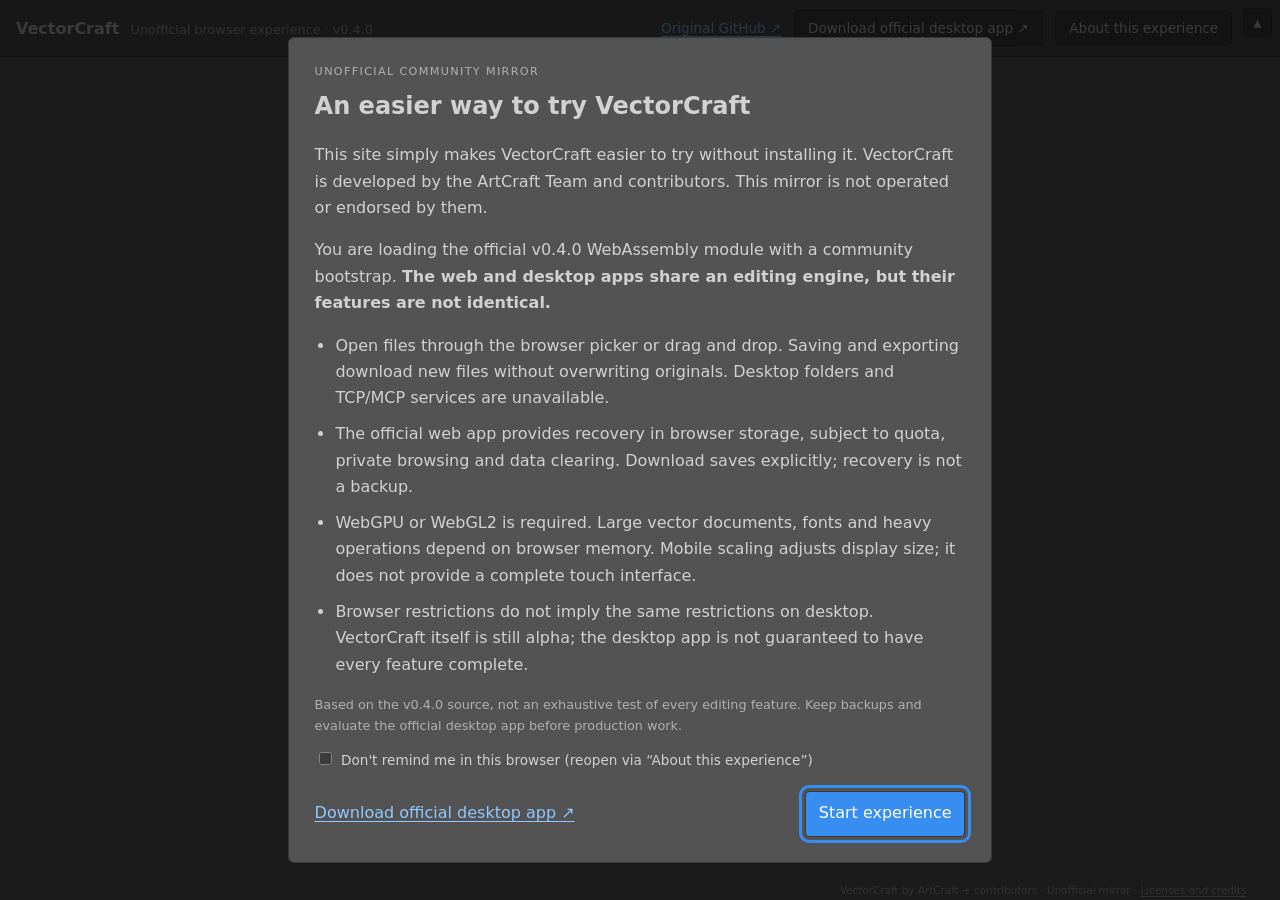
==== index.html @ 3d4a6297 "feat(hosting): bootstrap verified upstream modules without frames - Fetch pinned upstream Wasm durin" ====
<!doctype html>
<html lang="en">
<head>
  <meta charset="utf-8">
  <meta name="viewport" content="width=device-width, initial-scale=1">
  <meta name="description" content="An unofficial browser experience of VectorCraft using the official WebAssembly module with a community bootstrap. VectorCraft is made by the ArtCraft Team and contributors.">
  <title>VectorCraft · Unofficial browser experience</title>
  <link rel="stylesheet" href="./site.css">
  <script src="./delivery-config.js" defer></script>
  <script src="./site.js" defer></script>
</head>
<body>
  <button id="toggle-toolbar" type="button" aria-controls="site-toolbar" aria-expanded="true" title="Collapse site toolbar">▴</button>
  <header class="toolbar" id="site-toolbar">
    <div class="identity"><strong>VectorCraft</strong><span data-i18n="badge">Unofficial browser experience · v0.4.0</span></div>
    <nav aria-label="Original project and site information" data-i18n-aria="navigation">
      <a href="https://github.com/storytold/vectorcraft" target="_blank" rel="noopener noreferrer" data-i18n="source">Original GitHub ↗</a>
      <a class="download" href="https://github.com/storytold/vectorcraft/releases/latest" target="_blank" rel="noopener noreferrer" data-i18n="download">Download official desktop app ↗</a>
      <button id="show-notice" type="button" data-i18n="notice">About this experience</button>
    </nav>
  </header>
  <main id="editor-container" aria-label="VectorCraft editor" data-i18n-aria="editor">
    <div id="mobile-controls">
      <label for="editor-scale" data-i18n="zoom">Editor zoom</label>
      <select id="editor-scale"><option value="auto" data-i18n="fit">Fit width</option><option value="0.5">50%</option><option value="0.75">75%</option><option value="1">100%</option></select>
      <output id="editor-scale-value" for="editor-scale"></output>
      <span class="note" data-i18n="rotate">Landscape works best</span>
    </div>
    <div id="editor-host"><p id="editor-placeholder" data-i18n="placeholder">Read the notice, then select “Start experience” to load the editor.</p></div>
    <section id="host-loading" hidden aria-live="polite" aria-label="Loading VectorCraft">
      <div class="loading-card">
        <h2 id="loading-title">Preparing VectorCraft…</h2>
        <progress id="loading-progress" max="100" aria-label="Application download progress"></progress>
        <p id="loading-detail">Preparing the download…</p>
        <p id="loading-time" class="note"></p>
        <p id="loading-note" class="note">The first download is large. Keep this tab open; later visits can use a local cache.</p>
        <div class="actions"><button id="retry-load" type="button" data-i18n="retry">Reload</button><a href="https://github.com/storytold/vectorcraft/releases/latest" target="_blank" rel="noopener noreferrer" data-i18n="download">Download official desktop app ↗</a></div>
      </div>
    </section>
  </main>
  <footer><span data-i18n="credit">VectorCraft by ArtCraft + contributors · Unofficial mirror · </span><a href="./app/NOTICE" target="_blank" rel="noopener" data-i18n="licenses">Licenses and credits</a></footer>
  <dialog id="notice" aria-labelledby="notice-title">
    <form method="dialog">
      <p class="eyebrow">UNOFFICIAL COMMUNITY MIRROR</p>
      <h1 id="notice-title" data-i18n="heading">An easier way to try VectorCraft</h1>
      <p data-i18n="purpose">This site simply makes VectorCraft easier to try without installing it. VectorCraft is developed by the ArtCraft Team and contributors. This mirror is not operated or endorsed by them.</p>
      <p><span data-i18n="build">You are loading the official v0.4.0 WebAssembly module with a community bootstrap. </span><strong data-i18n="parity">The web and desktop apps share an editing engine, but their features are not identical.</strong></p>
      <ul>
        <li data-i18n="files">Open files through the browser picker or drag and drop. Saving and exporting download new files without overwriting originals. Desktop folders and TCP/MCP services are unavailable.</li>
        <li data-i18n="persistence">The official web app provides recovery in browser storage, subject to quota, private browsing and data clearing. Download saves explicitly; recovery is not a backup.</li>
        <li data-i18n="performance">WebGPU or WebGL2 is required. Large vector documents, fonts and heavy operations depend on browser memory. Mobile scaling adjusts display size; it does not provide a complete touch interface.</li>
        <li data-i18n="alpha">Browser restrictions do not imply the same restrictions on desktop. VectorCraft itself is still alpha; the desktop app is not guaranteed to have every feature complete.</li>
      </ul>
      <p class="note" data-i18n="evidence">Based on the v0.4.0 source, not an exhaustive test of every editing feature. Keep backups and evaluate the official desktop app before production work.</p>
      <p id="storage-warning" class="note" hidden data-i18n="storage">Your browser blocks preference storage; this notice will return next visit.</p>
      <label class="remember"><input id="remember-notice" type="checkbox"><span data-i18n="remember">Don't remind me in this browser (reopen via “About this experience”)</span></label>
      <div class="actions"><a href="https://github.com/storytold/vectorcraft/releases/latest" target="_blank" rel="noopener noreferrer" data-i18n="download">Download official desktop app ↗</a><button id="start-editor" value="continue" autofocus data-i18n="start">Start experience</button></div>
    </form>
  </dialog>
  <noscript>This experience requires JavaScript and WebAssembly. You can also <a href="https://github.com/storytold/vectorcraft/releases/latest">download the official desktop app</a>.</noscript>
</body>
</html>
---- site.css ----
/* VectorCraft v0.4.0 default MediumDark tokens from crates/ui-egui/src/theme.rs. */
:root { --chrome: #535353; --dock: #424242; --canvas: #606060; --field: #454545; --border: #383838; --hover: #606060; --text: #d1d1d1; --muted: #b0b0b0; --accent: #378ef0; color-scheme: dark; font-family: system-ui, sans-serif; background: var(--chrome); color: var(--text); }
* { box-sizing: border-box; }
body { margin: 0; height: 100dvh; display: grid; grid-template-rows: auto minmax(0, 1fr); }
a { color: #91c8ff; text-underline-offset: .2em; }
button, .download { border: 1px solid var(--border); border-radius: 4px; padding: .55rem .8rem; background: var(--field); color: var(--text); font: inherit; cursor: pointer; text-decoration: none; }
button:hover, .download:hover { background: var(--hover); }
:focus-visible { outline: 3px solid var(--accent); outline-offset: 3px; }
.toolbar { display: flex; flex-wrap: wrap; align-items: center; justify-content: space-between; gap: .7rem; padding: .65rem 3rem .65rem 1rem; border-bottom: 1px solid var(--dock); }
.toolbar[hidden] { display: none; }
body.toolbar-collapsed { grid-template-rows: minmax(0, 1fr); }
#toggle-toolbar { position: absolute; top: .5rem; right: .5rem; z-index: 5; width: 1.8rem; height: 1.8rem; padding: 0; }
/* Keep the toggle in its own gutter; do not overlay editor controls. */
body.toolbar-collapsed main { margin-right: 1.8rem; }
body.toolbar-collapsed #toggle-toolbar { top: .2rem; right: .15rem; width: 1.5rem; height: 1.5rem; }
.identity { display: flex; flex-wrap: wrap; align-items: baseline; gap: .7rem; }
.identity span, footer, .note { color: var(--muted); font-size: .8rem; }
nav { display: flex; flex-wrap: wrap; align-items: center; gap: .8rem; font-size: .85rem; }
main { position: relative; min-height: 0; background: var(--canvas); }
#editor-host { position: relative; height: 100%; overflow: hidden; }
#mobile-controls { display: none; }
#editor-placeholder { padding: 2rem; text-align: center; }
#editor-surface { position: relative; width: 100%; height: 100%; }
#editor-surface canvas { position: absolute; inset: 0; width: 100%; height: 100%; display: block; outline: none; }
footer { position: absolute; right: 2.1rem; bottom: .15rem; z-index: 4; max-width: 65vw; padding: 0; color: var(--muted); font-size: .65rem; line-height: 1.3; text-align: right; pointer-events: none; }
footer a { color: inherit; pointer-events: auto; }
dialog { width: min(44rem, calc(100% - 2rem)); max-height: calc(100dvh - 2rem); padding: 1.6rem; border: 1px solid var(--border); border-radius: 6px; background: var(--chrome); color: var(--text); line-height: 1.65; }
dialog::backdrop { background: rgb(0 0 0 / .72); }
h1 { font-size: 1.5rem; margin: .3rem 0 1rem; }
.eyebrow { color: var(--muted); font-size: .7rem; letter-spacing: .12em; margin: 0; }
ul { padding-left: 1.3rem; }
li + li { margin-top: .6rem; }
.remember { display: flex; align-items: baseline; gap: .4rem; font-size: .85rem; }
.actions { display: flex; flex-wrap: wrap; justify-content: space-between; align-items: center; gap: 1rem; margin-top: 1.2rem; }
#start-editor { background: var(--accent); color: white; }
#host-loading:not([hidden]) { position: absolute; inset: 0; display: grid; place-items: center; padding: 1rem; background: var(--canvas); }
.loading-card { width: min(32rem, 100%); line-height: 1.6; }
.loading-card h2 { font-size: 1.2rem; }
progress { width: 100%; height: .8rem; accent-color: var(--accent); }
#loading-detail { font-variant-numeric: tabular-nums; }
@media (max-width: 600px) { .toolbar { padding: .5rem 2.8rem .5rem .5rem; } nav { gap: .5rem; } dialog { padding: 1rem; } footer { max-width: 80vw; font-size: .55rem; } }
@media (max-width: 900px) {
  body.toolbar-collapsed main { margin-right: 0; }
  main { --mobile-controls-height: 2.25rem; overflow: hidden; }
  #mobile-controls { position: absolute; inset: 0 0 auto; height: var(--mobile-controls-height); display: flex; align-items: center; gap: .4rem; padding: .2rem 2.5rem .2rem .4rem; background: var(--chrome); font-size: .75rem; white-space: nowrap; }
  #mobile-controls select { min-height: 1.75rem; font: inherit; color: var(--text); background: var(--field); border: 1px solid var(--border); border-radius: 4px; }
  #mobile-controls .note { font-size: .65rem; }
  #editor-host { position: absolute; inset: var(--mobile-controls-height) 0 0; height: auto; overflow: hidden; }
  #editor-surface { width: calc(100% / var(--editor-scale, 1)); height: calc(100% / var(--editor-scale, 1)); transform: scale(var(--editor-scale, 1)); transform-origin: top left; }
  body.toolbar-collapsed #toggle-toolbar { top: .35rem; right: .3rem; }
}
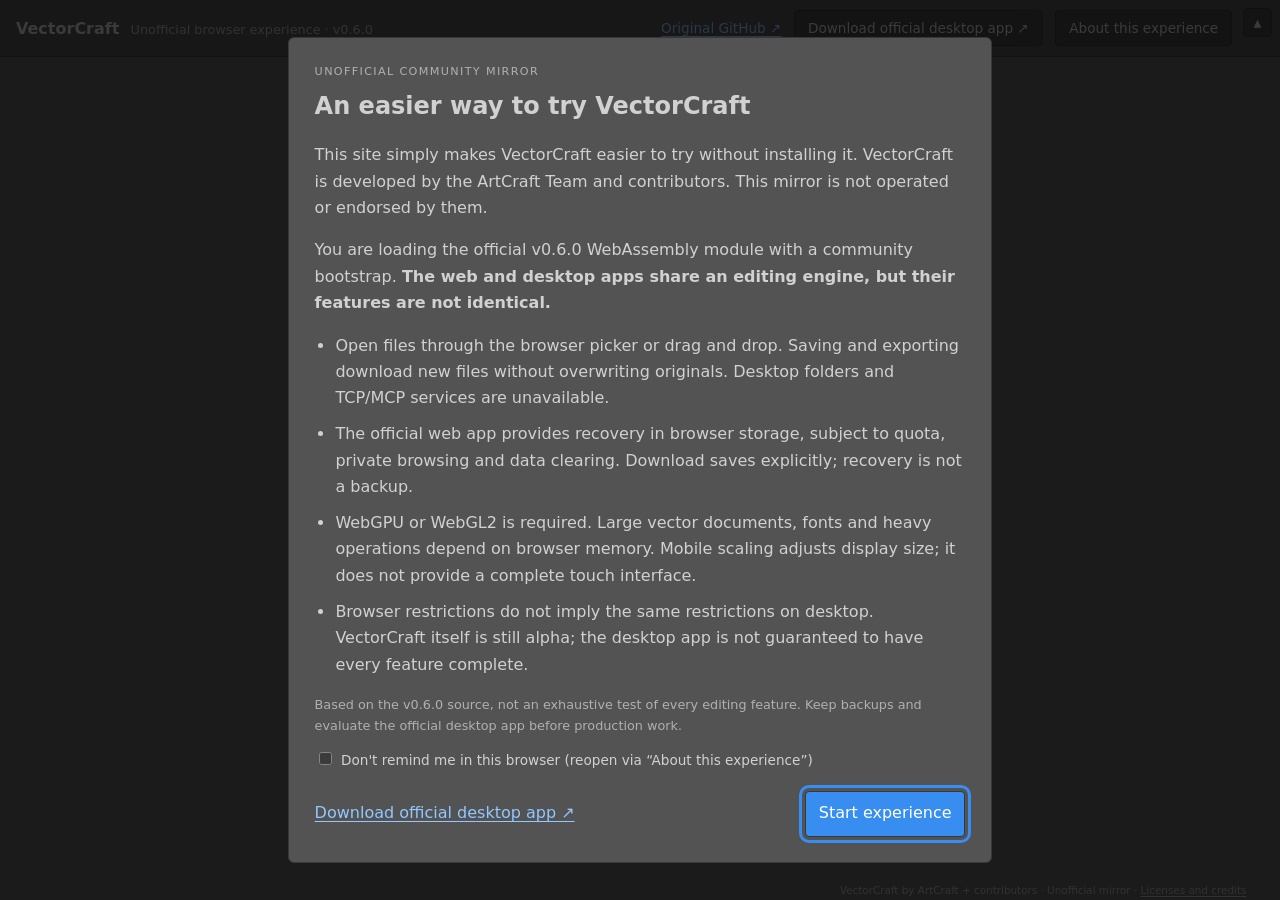
==== commit 3a784d7b: "chore(vectorcraft): update official web release to 0.6.0" ====
--- a/index.html
+++ b/index.html
@@ -12,7 +12,7 @@
 <body>
   <button id="toggle-toolbar" type="button" aria-controls="site-toolbar" aria-expanded="true" title="Collapse site toolbar">▴</button>
   <header class="toolbar" id="site-toolbar">
-    <div class="identity"><strong>VectorCraft</strong><span data-i18n="badge">Unofficial browser experience · v0.4.0</span></div>
+    <div class="identity"><strong>VectorCraft</strong><span data-i18n="badge">Unofficial browser experience · v0.6.0</span></div>
     <nav aria-label="Original project and site information" data-i18n-aria="navigation">
       <a href="https://github.com/storytold/vectorcraft" target="_blank" rel="noopener noreferrer" data-i18n="source">Original GitHub ↗</a>
       <a class="download" href="https://github.com/storytold/vectorcraft/releases/latest" target="_blank" rel="noopener noreferrer" data-i18n="download">Download official desktop app ↗</a>
@@ -44,14 +44,14 @@
       <p class="eyebrow">UNOFFICIAL COMMUNITY MIRROR</p>
       <h1 id="notice-title" data-i18n="heading">An easier way to try VectorCraft</h1>
       <p data-i18n="purpose">This site simply makes VectorCraft easier to try without installing it. VectorCraft is developed by the ArtCraft Team and contributors. This mirror is not operated or endorsed by them.</p>
-      <p><span data-i18n="build">You are loading the official v0.4.0 WebAssembly module with a community bootstrap. </span><strong data-i18n="parity">The web and desktop apps share an editing engine, but their features are not identical.</strong></p>
+      <p><span data-i18n="build">You are loading the official v0.6.0 WebAssembly module with a community bootstrap. </span><strong data-i18n="parity">The web and desktop apps share an editing engine, but their features are not identical.</strong></p>
       <ul>
         <li data-i18n="files">Open files through the browser picker or drag and drop. Saving and exporting download new files without overwriting originals. Desktop folders and TCP/MCP services are unavailable.</li>
         <li data-i18n="persistence">The official web app provides recovery in browser storage, subject to quota, private browsing and data clearing. Download saves explicitly; recovery is not a backup.</li>
         <li data-i18n="performance">WebGPU or WebGL2 is required. Large vector documents, fonts and heavy operations depend on browser memory. Mobile scaling adjusts display size; it does not provide a complete touch interface.</li>
         <li data-i18n="alpha">Browser restrictions do not imply the same restrictions on desktop. VectorCraft itself is still alpha; the desktop app is not guaranteed to have every feature complete.</li>
       </ul>
-      <p class="note" data-i18n="evidence">Based on the v0.4.0 source, not an exhaustive test of every editing feature. Keep backups and evaluate the official desktop app before production work.</p>
+      <p class="note" data-i18n="evidence">Based on the v0.6.0 source, not an exhaustive test of every editing feature. Keep backups and evaluate the official desktop app before production work.</p>
       <p id="storage-warning" class="note" hidden data-i18n="storage">Your browser blocks preference storage; this notice will return next visit.</p>
       <label class="remember"><input id="remember-notice" type="checkbox"><span data-i18n="remember">Don't remind me in this browser (reopen via “About this experience”)</span></label>
       <div class="actions"><a href="https://github.com/storytold/vectorcraft/releases/latest" target="_blank" rel="noopener noreferrer" data-i18n="download">Download official desktop app ↗</a><button id="start-editor" value="continue" autofocus data-i18n="start">Start experience</button></div>
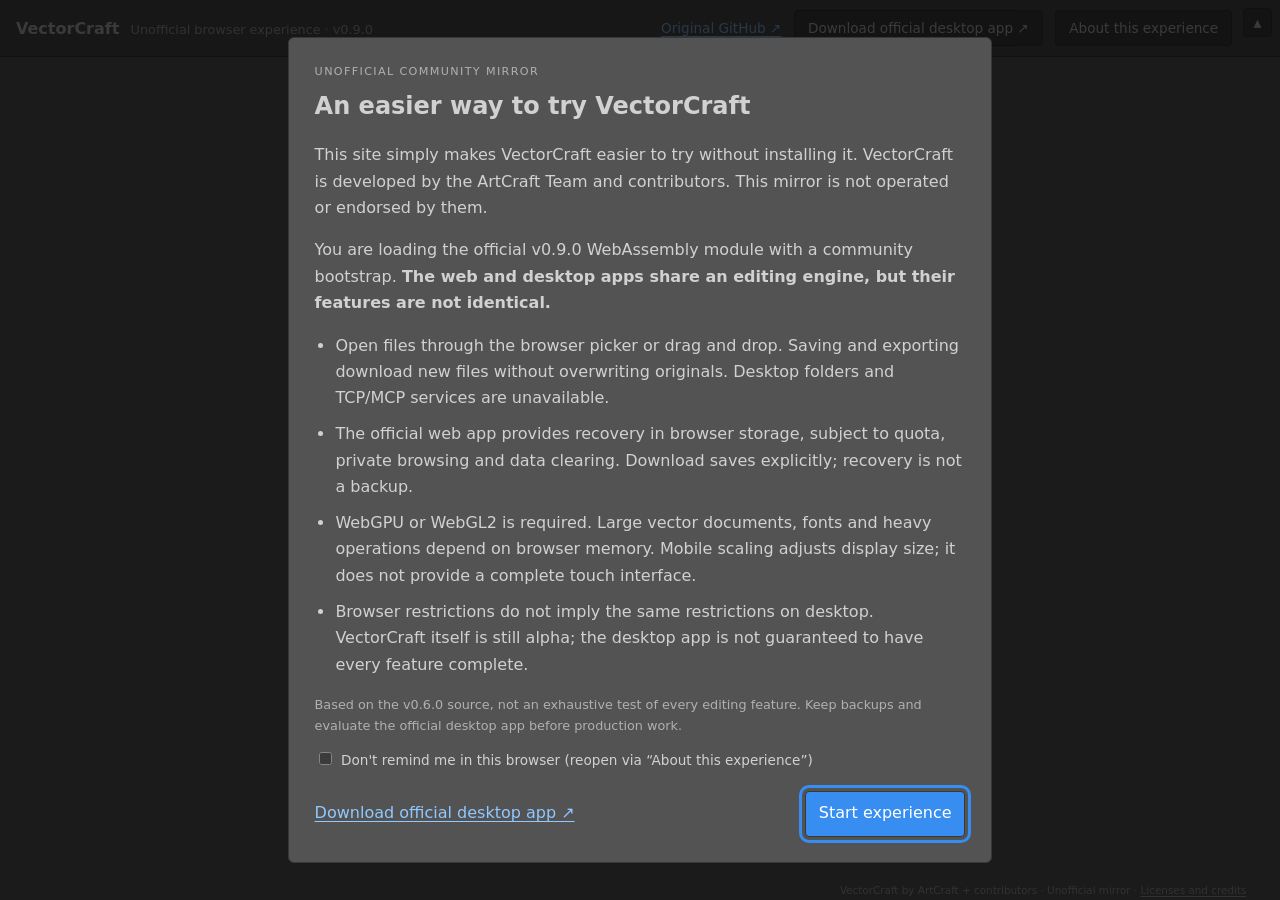
==== commit af71d962: "fix(host): align scaled input and update to v0.9.0 - Isolate editor coordinates in a same-origin ifr" ====
--- a/index.html
+++ b/index.html
@@ -12,7 +12,7 @@
 <body>
   <button id="toggle-toolbar" type="button" aria-controls="site-toolbar" aria-expanded="true" title="Collapse site toolbar">▴</button>
   <header class="toolbar" id="site-toolbar">
-    <div class="identity"><strong>VectorCraft</strong><span data-i18n="badge">Unofficial browser experience · v0.6.0</span></div>
+    <div class="identity"><strong>VectorCraft</strong><span data-i18n="badge">Unofficial browser experience · v0.9.0</span></div>
     <nav aria-label="Original project and site information" data-i18n-aria="navigation">
       <a href="https://github.com/storytold/vectorcraft" target="_blank" rel="noopener noreferrer" data-i18n="source">Original GitHub ↗</a>
       <a class="download" href="https://github.com/storytold/vectorcraft/releases/latest" target="_blank" rel="noopener noreferrer" data-i18n="download">Download official desktop app ↗</a>
@@ -44,7 +44,7 @@
       <p class="eyebrow">UNOFFICIAL COMMUNITY MIRROR</p>
       <h1 id="notice-title" data-i18n="heading">An easier way to try VectorCraft</h1>
       <p data-i18n="purpose">This site simply makes VectorCraft easier to try without installing it. VectorCraft is developed by the ArtCraft Team and contributors. This mirror is not operated or endorsed by them.</p>
-      <p><span data-i18n="build">You are loading the official v0.6.0 WebAssembly module with a community bootstrap. </span><strong data-i18n="parity">The web and desktop apps share an editing engine, but their features are not identical.</strong></p>
+      <p><span data-i18n="build">You are loading the official v0.9.0 WebAssembly module with a community bootstrap. </span><strong data-i18n="parity">The web and desktop apps share an editing engine, but their features are not identical.</strong></p>
       <ul>
         <li data-i18n="files">Open files through the browser picker or drag and drop. Saving and exporting download new files without overwriting originals. Desktop folders and TCP/MCP services are unavailable.</li>
         <li data-i18n="persistence">The official web app provides recovery in browser storage, subject to quota, private browsing and data clearing. Download saves explicitly; recovery is not a backup.</li>
--- a/site.css
+++ b/site.css
@@ -20,8 +20,7 @@
 #editor-host { position: relative; height: 100%; overflow: hidden; }
 #mobile-controls { display: none; }
 #editor-placeholder { padding: 2rem; text-align: center; }
-#editor-surface { position: relative; width: 100%; height: 100%; }
-#editor-surface canvas { position: absolute; inset: 0; width: 100%; height: 100%; display: block; outline: none; }
+#editor-surface { position: relative; width: 100%; height: 100%; display: block; border: 0; }
 footer { position: absolute; right: 2.1rem; bottom: .15rem; z-index: 4; max-width: 65vw; padding: 0; color: var(--muted); font-size: .65rem; line-height: 1.3; text-align: right; pointer-events: none; }
 footer a { color: inherit; pointer-events: auto; }
 dialog { width: min(44rem, calc(100% - 2rem)); max-height: calc(100dvh - 2rem); padding: 1.6rem; border: 1px solid var(--border); border-radius: 6px; background: var(--chrome); color: var(--text); line-height: 1.65; }
